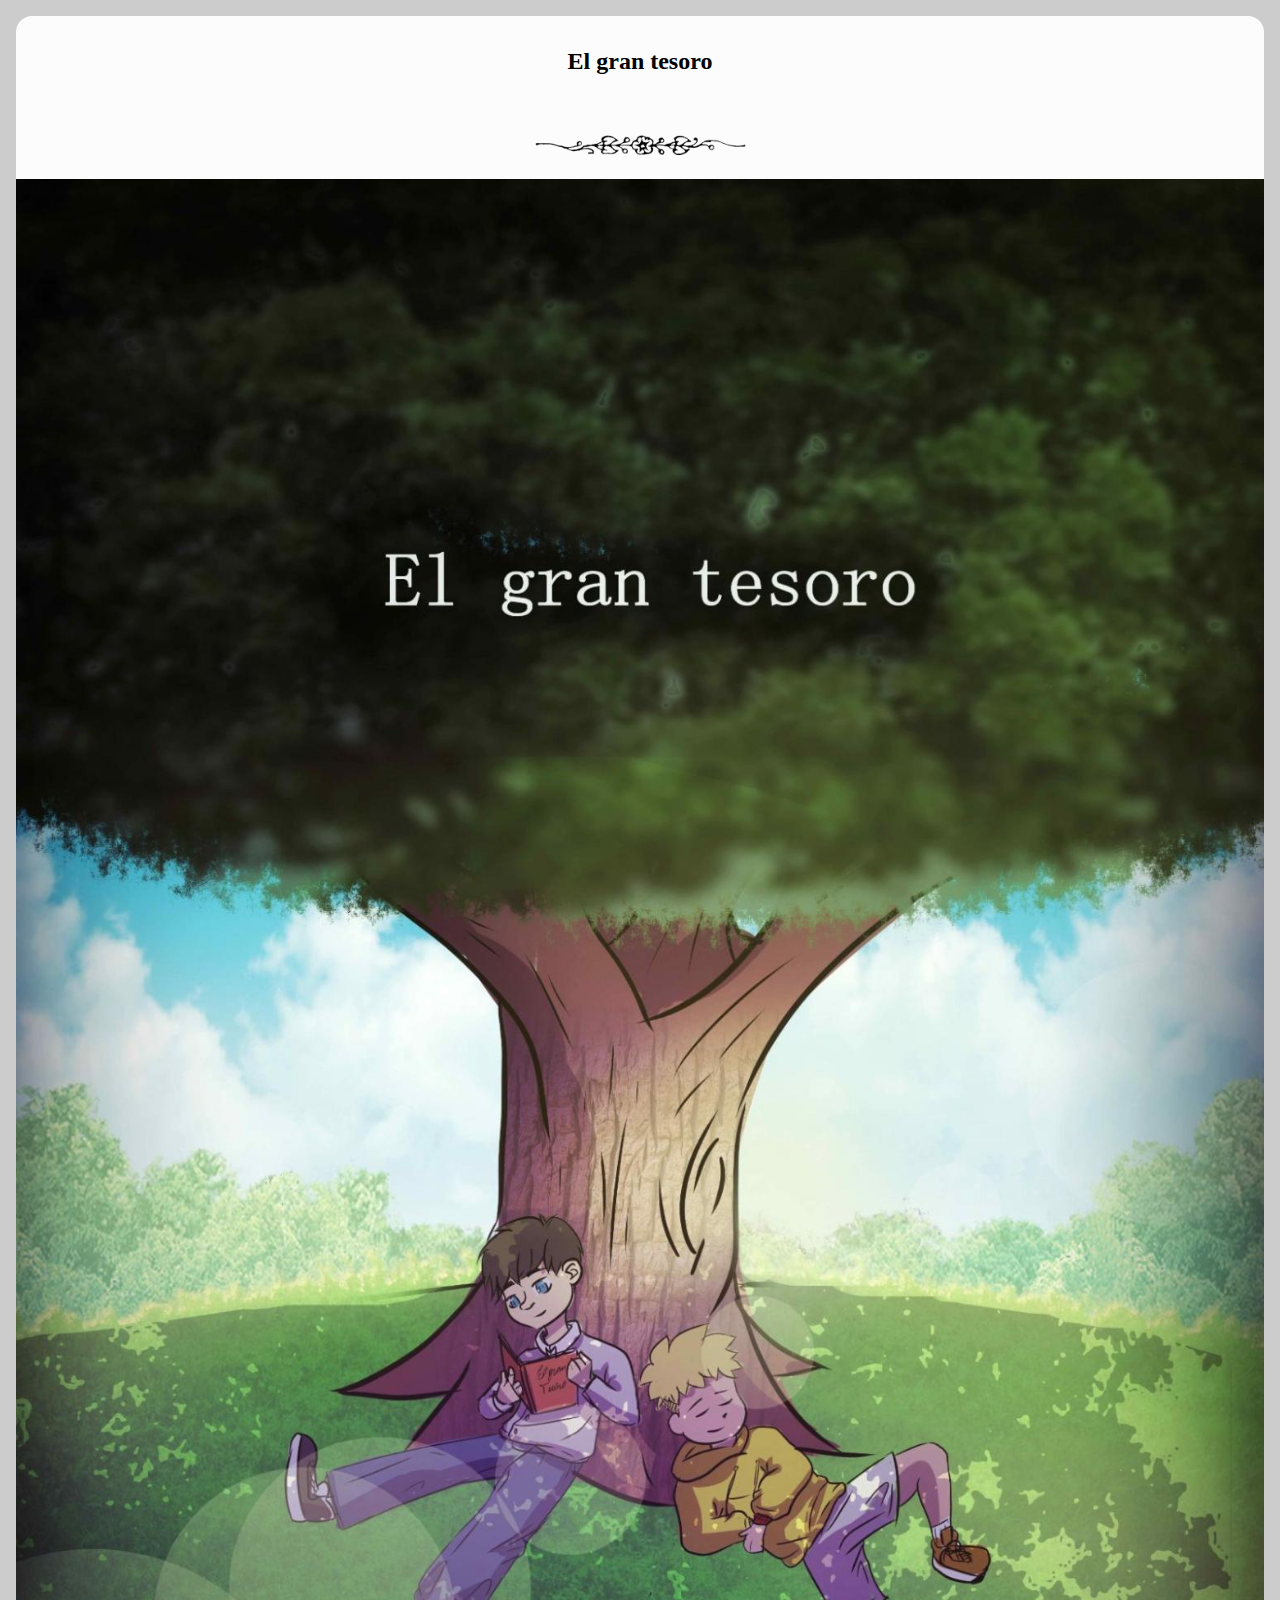
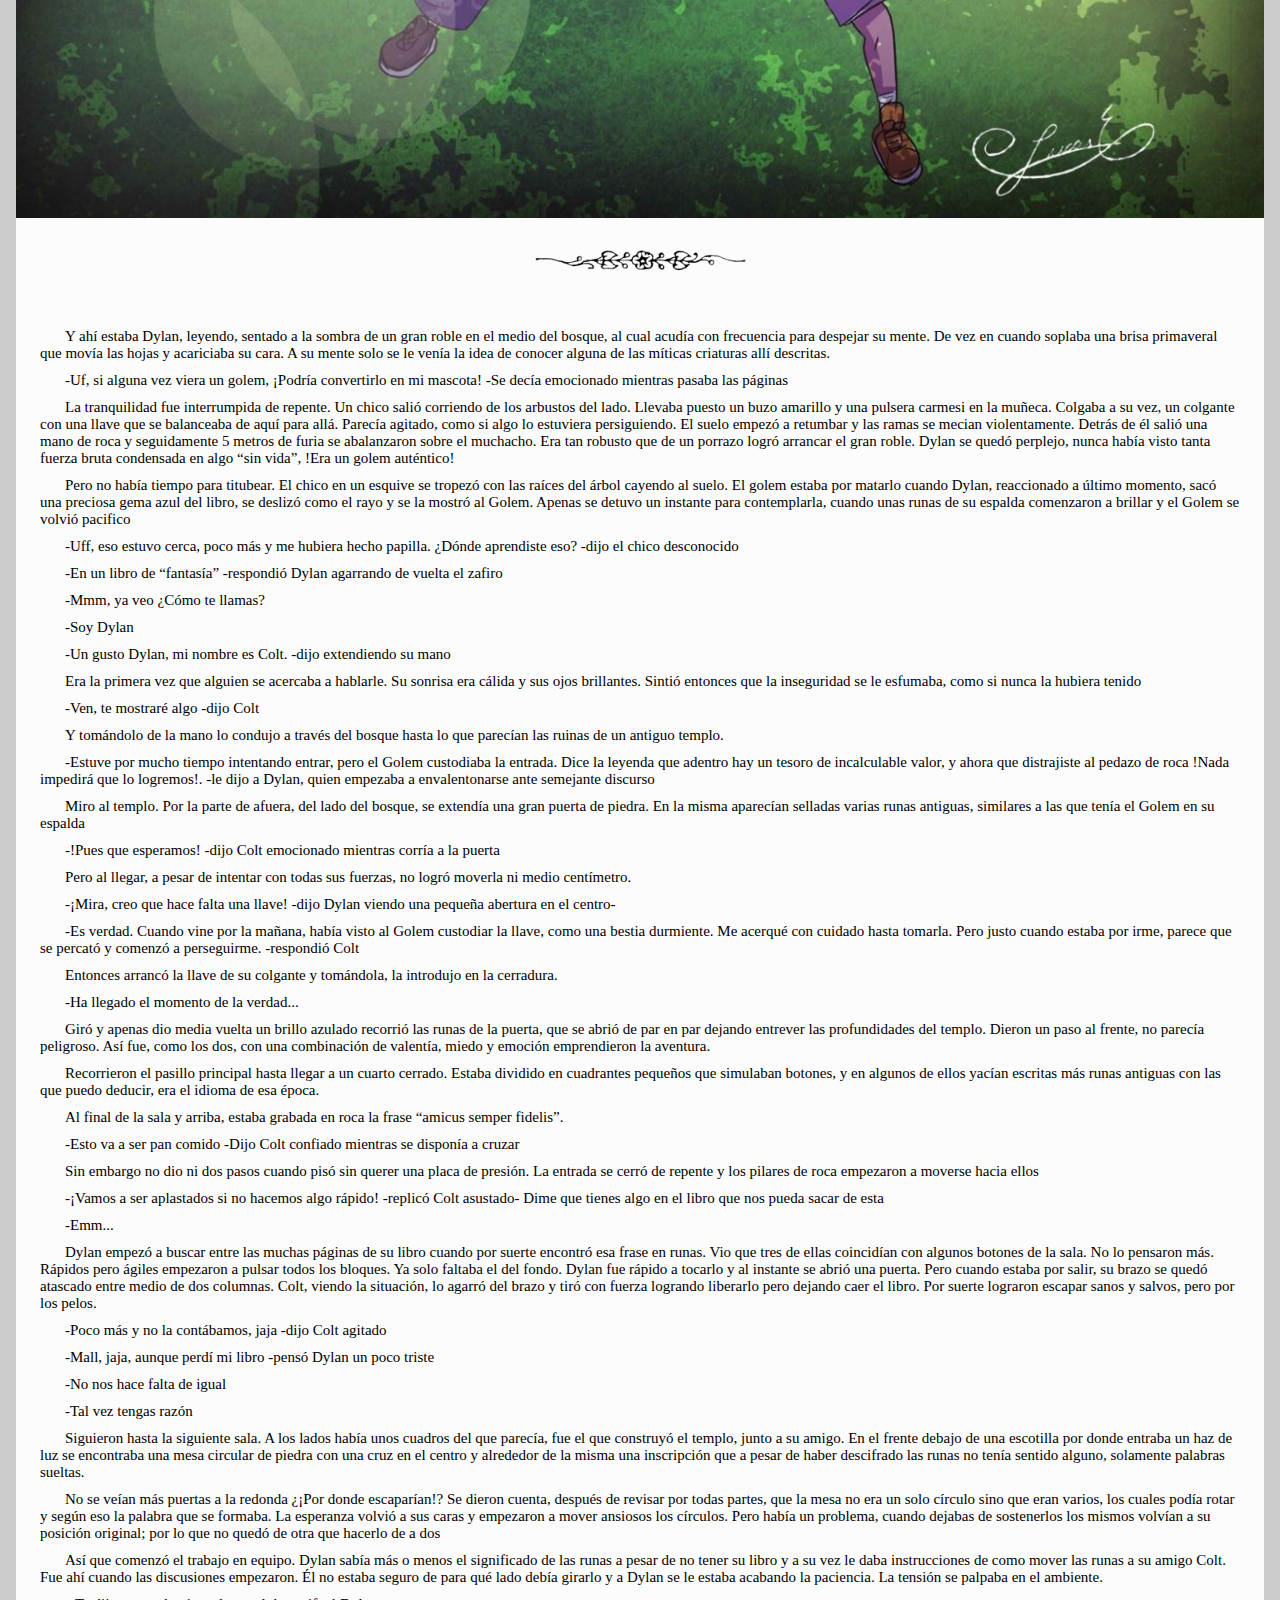
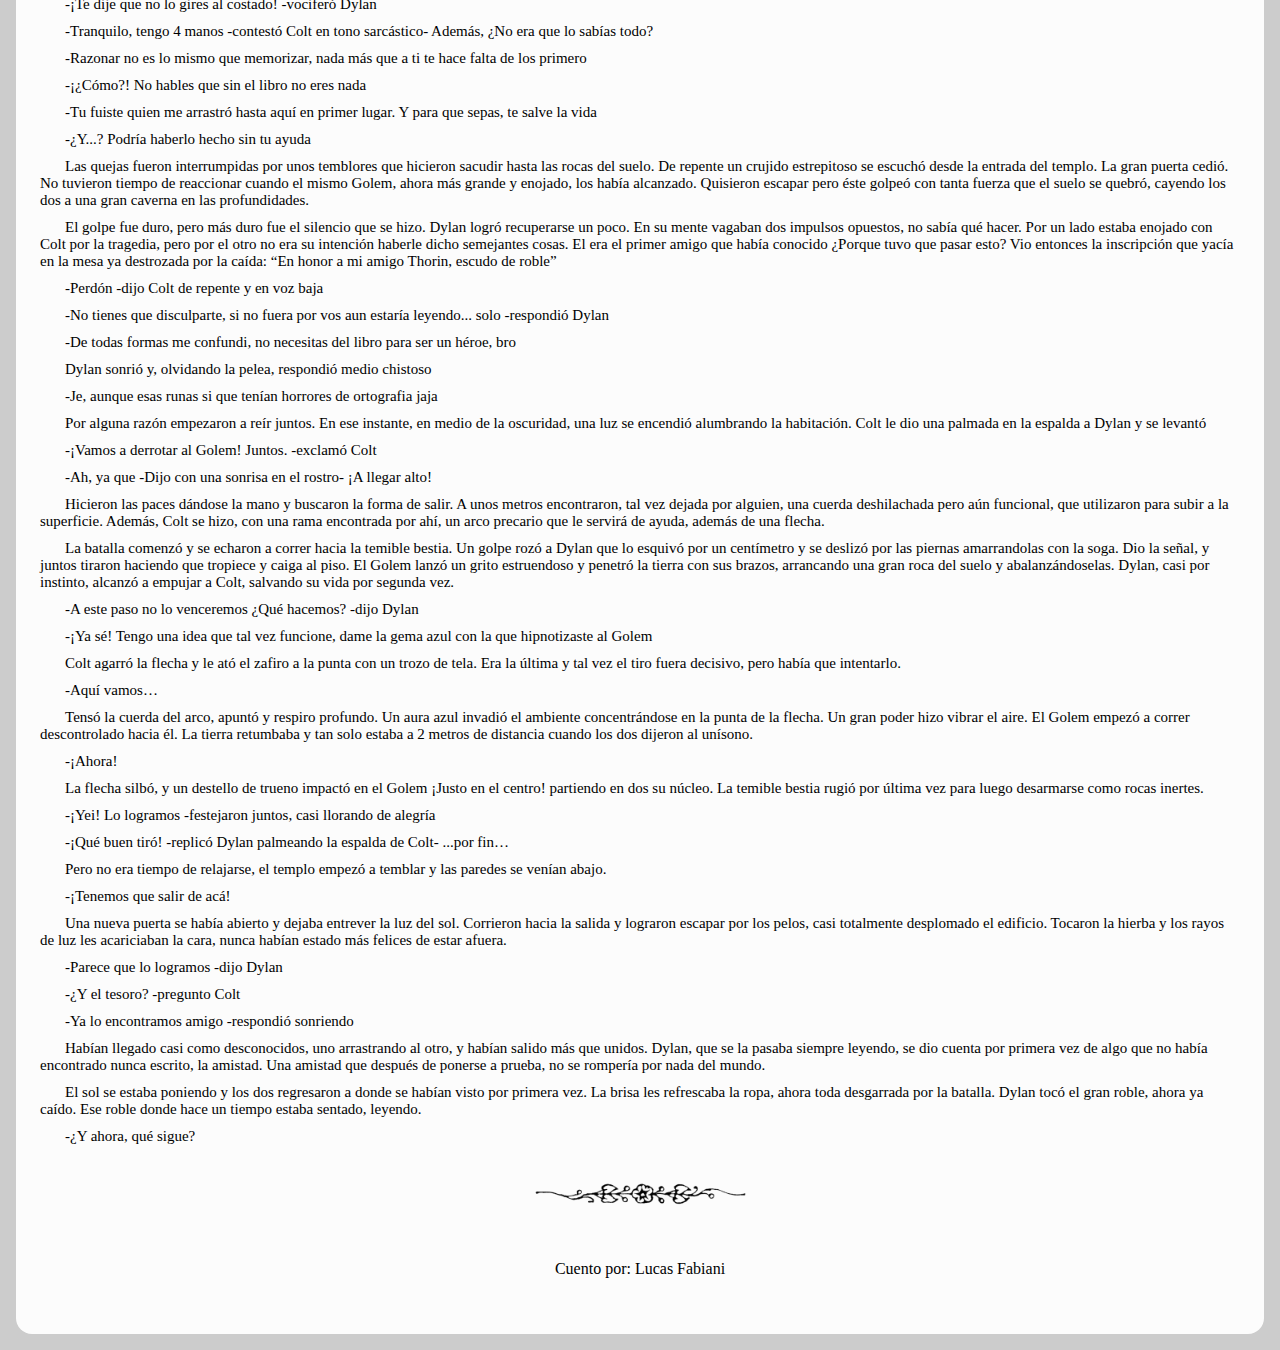
==== index.html @ 9b8455c0 "Add files via upload" ====
<!DOCTYPE html>
<html>
    <head>
        <meta charset="UTF-8">
        <meta name="viewport" content="width=device-width, initial-scale=1.0">
        <title>Mi cuento</title>
        <link rel="StyleSheet" href="styles.css" type="text/css" media="screen">

    </head>
    <body>
        <header>
            <h1 class="text__title">El gran tesoro</h1>
        </header>
        <main>
            <section>
                <figure class="decoration">
                    <img src="image1.png">
                </figure>
                <figure class="main-img">
                    <img src="image2.jpg">
                </figure>
                <figure class="decoration">
                    <img src="image1.png">
                </figure>
                <div id="content-box">
                    <p class="text-box"></p>
                    <figure class="decoration" id="final">
                        <img src="image1.png">
                    </figure>
                    <p id="author">Cuento por: Lucas Fabiani</p>
                </div>
                
            </section>
        </main>
    </body>
    <script src="loader.js"></script>
</html>
---- styles.css ----
* {
    padding: 0;
    margin: 0;
    box-sizing: border-box;
}

html {
    background-color: #ccc;
    padding: 1rem;
}

body {
    background-color: #fcfcfc;
    border-radius: 1rem;
    font-family: 'Times New Roman', Times, serif;
}

.text__title {
    padding-bottom: 2rem;
    padding-top: 2rem;
    text-align: center;
    font-size: 1.5rem;
}

.main-img img {
    width: 100%;
}

#content-box {
    padding: 1.5rem;
    display: flex;
    flex-direction: column;
}

.text-box{
    font-size: 15px;
    margin-bottom: 10px;
}

.text-box:first-letter {
	margin-left: 25px;
}

#author {
    padding: 2rem;
    text-align: center;
    order: 2;
}

.decoration{
    display: flex;
    align-items: center;
    align-content: center;
    justify-content: center;
}
.decoration img{
    width:  15rem;
    
}

#final {
    order: 1;
}
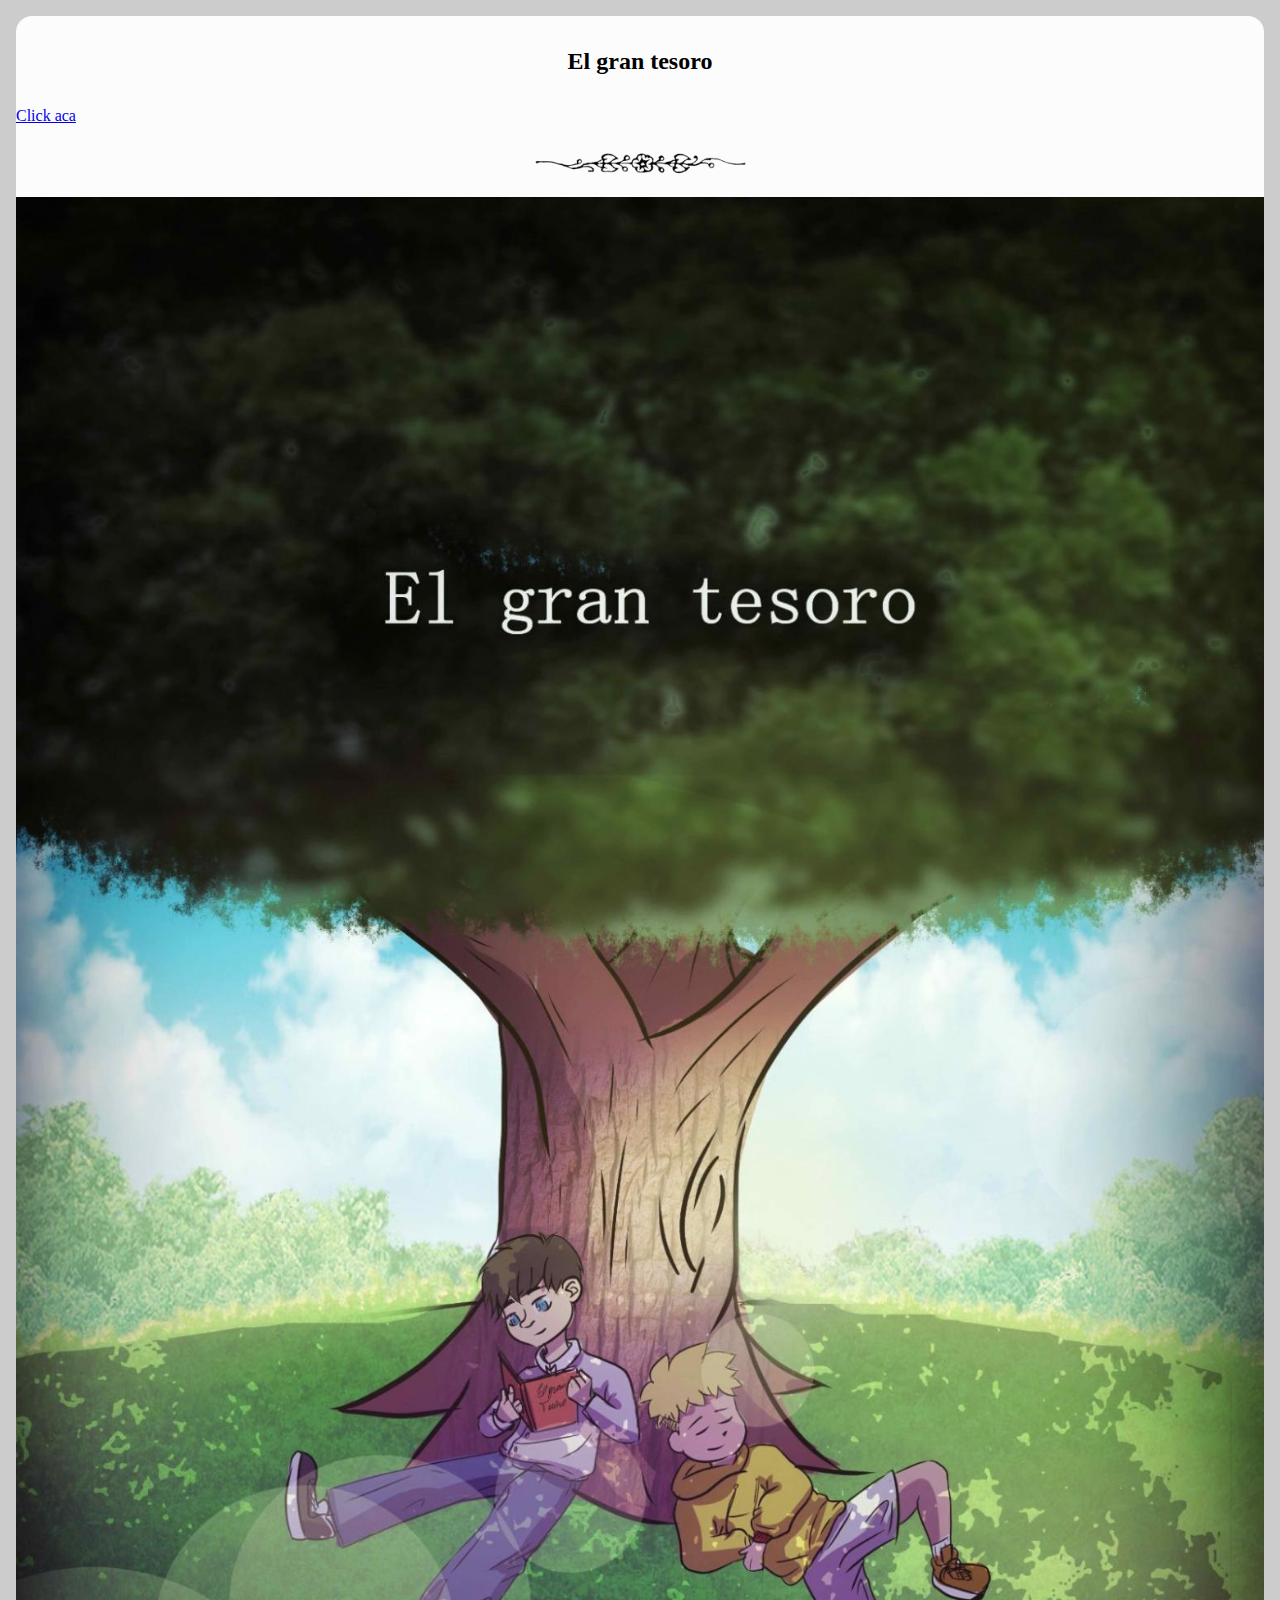
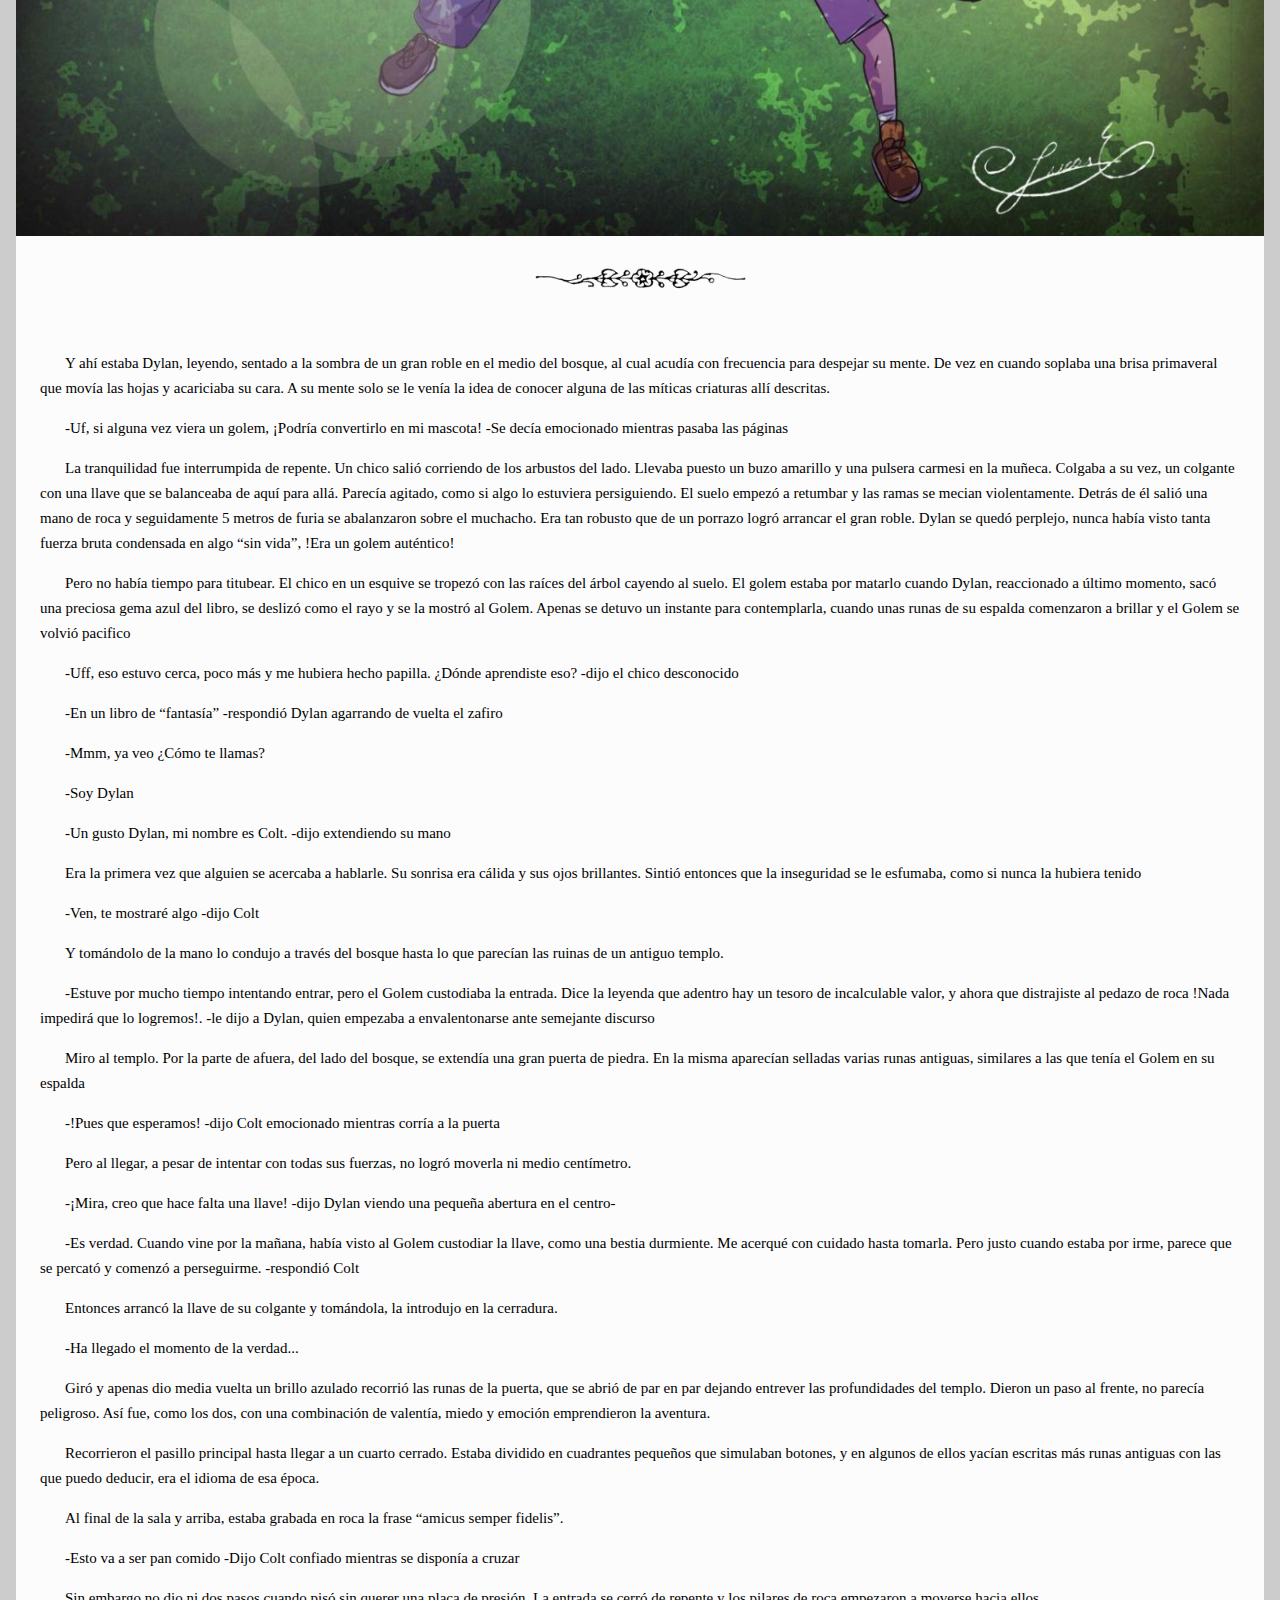
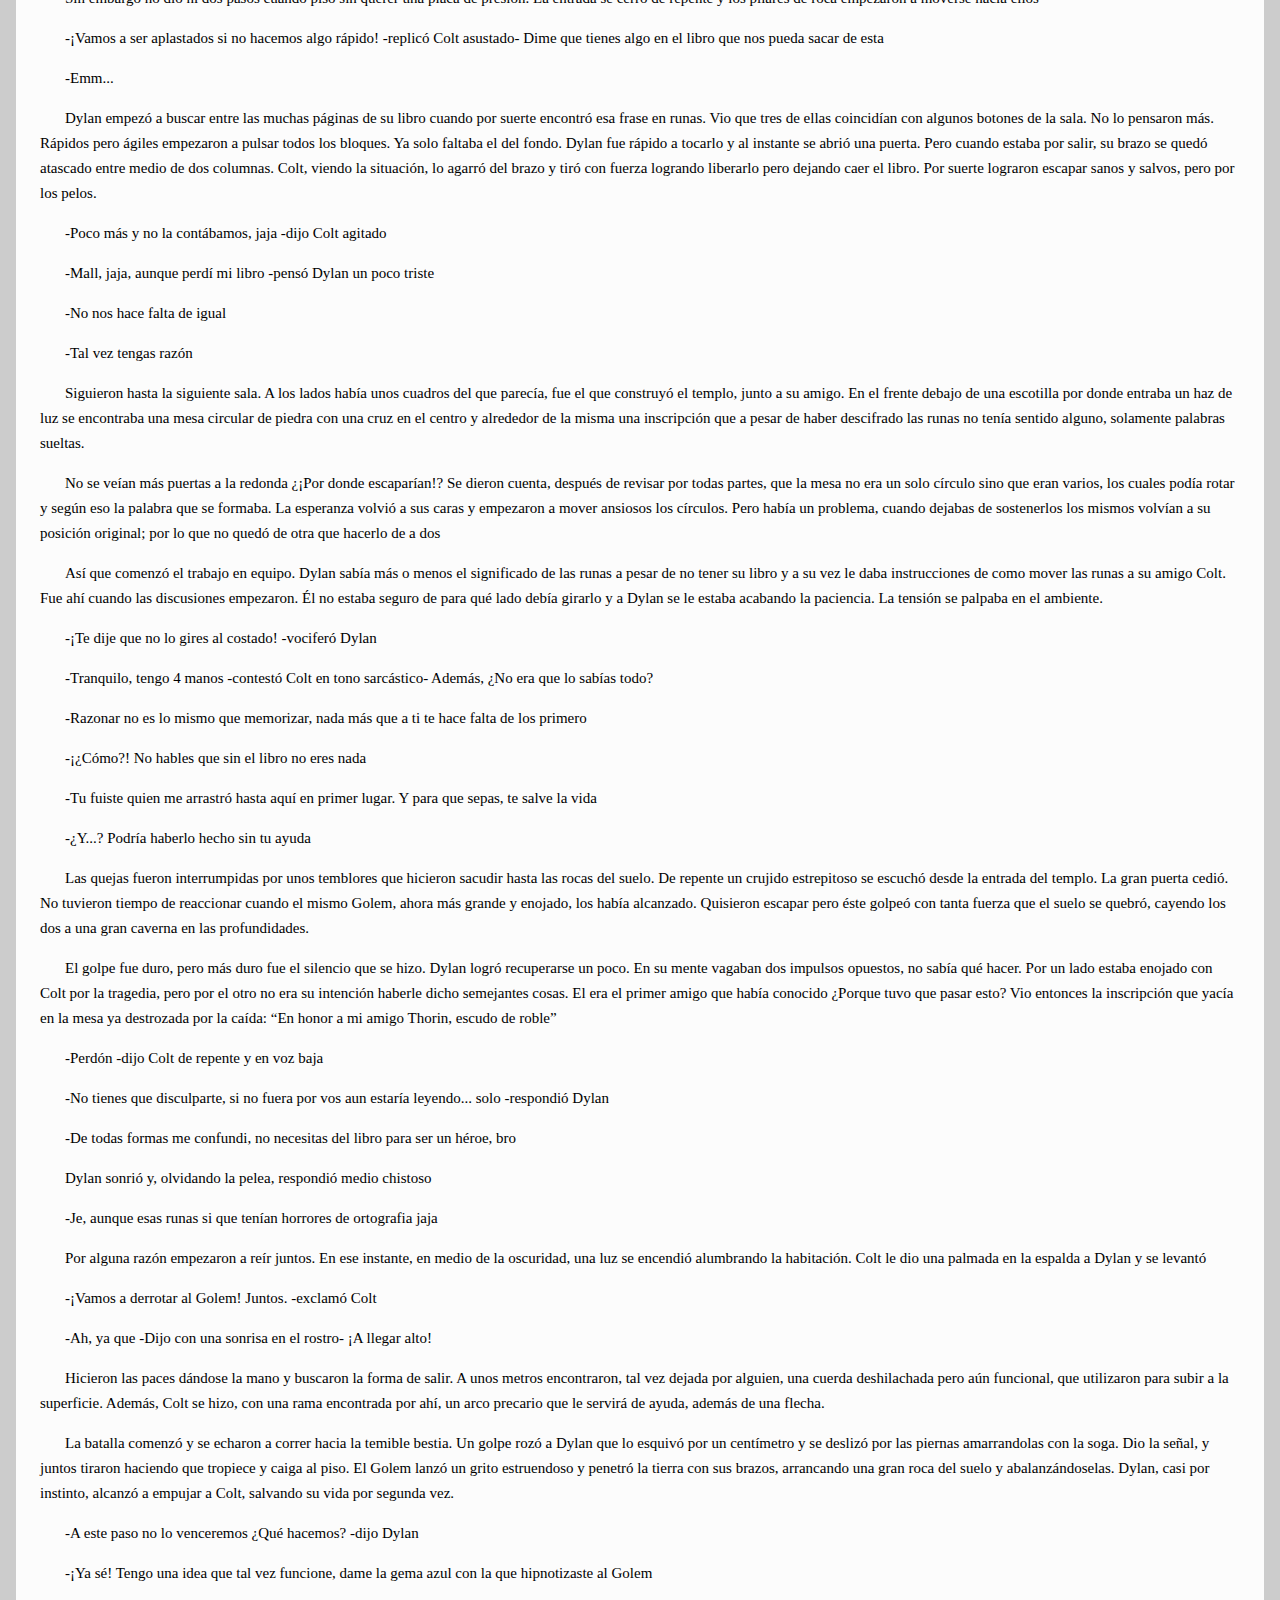
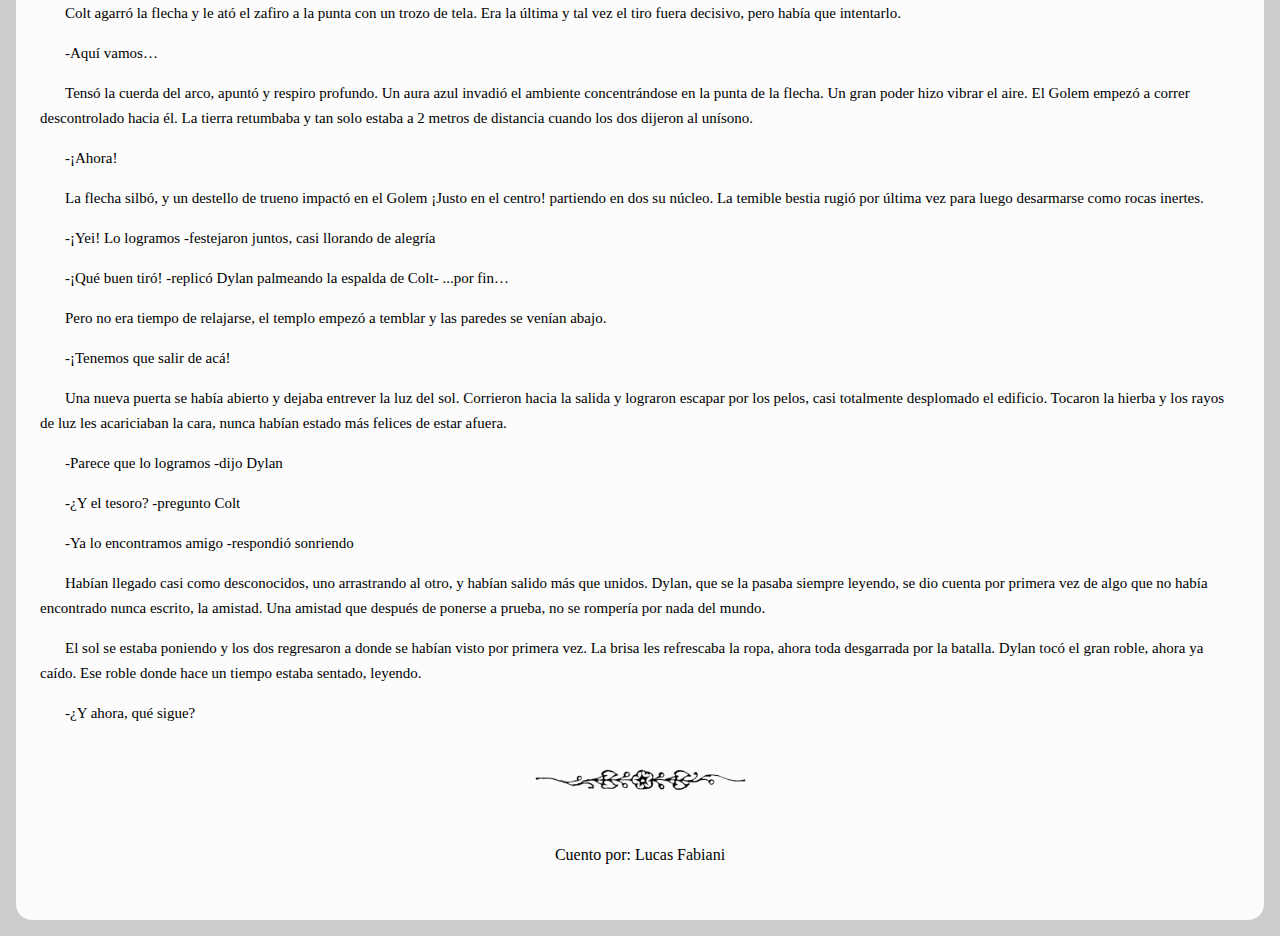
==== commit f9b7a0fa: "Update index.html" ====
--- a/index.html
+++ b/index.html
@@ -13,6 +13,7 @@
         </header>
         <main>
             <section>
+                <a href="subpages/doc.html">Click aca</a>
                 <figure class="decoration">
                     <img src="image1.png">
                 </figure>
@@ -34,4 +35,4 @@
         </main>
     </body>
     <script src="loader.js"></script>
-</html>+</html>
--- a/styles.css
+++ b/styles.css
@@ -35,7 +35,8 @@
 
 .text-box{
     font-size: 15px;
-    margin-bottom: 10px;
+    margin-bottom: 15px;
+    line-height : 25px;
 }
 
 .text-box:first-letter {
@@ -61,4 +62,4 @@
 
 #final {
     order: 1;
-}+}
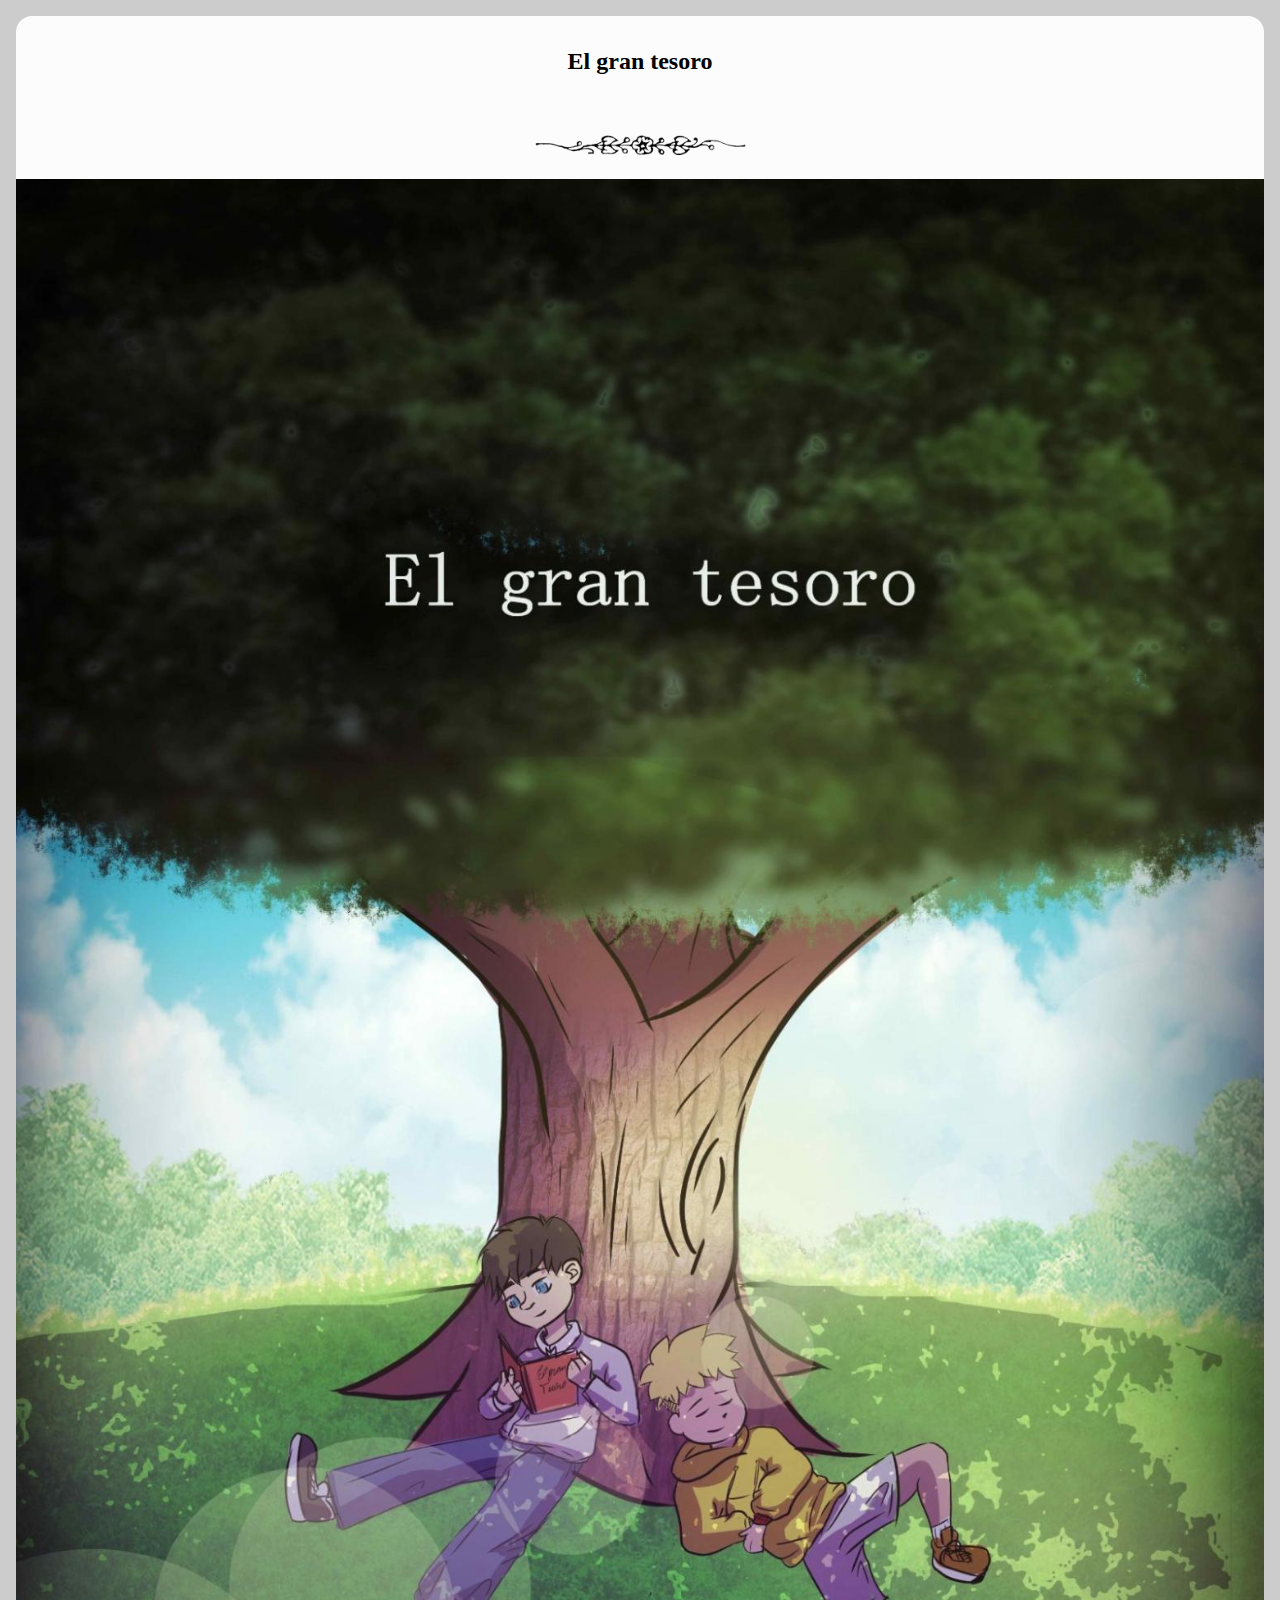
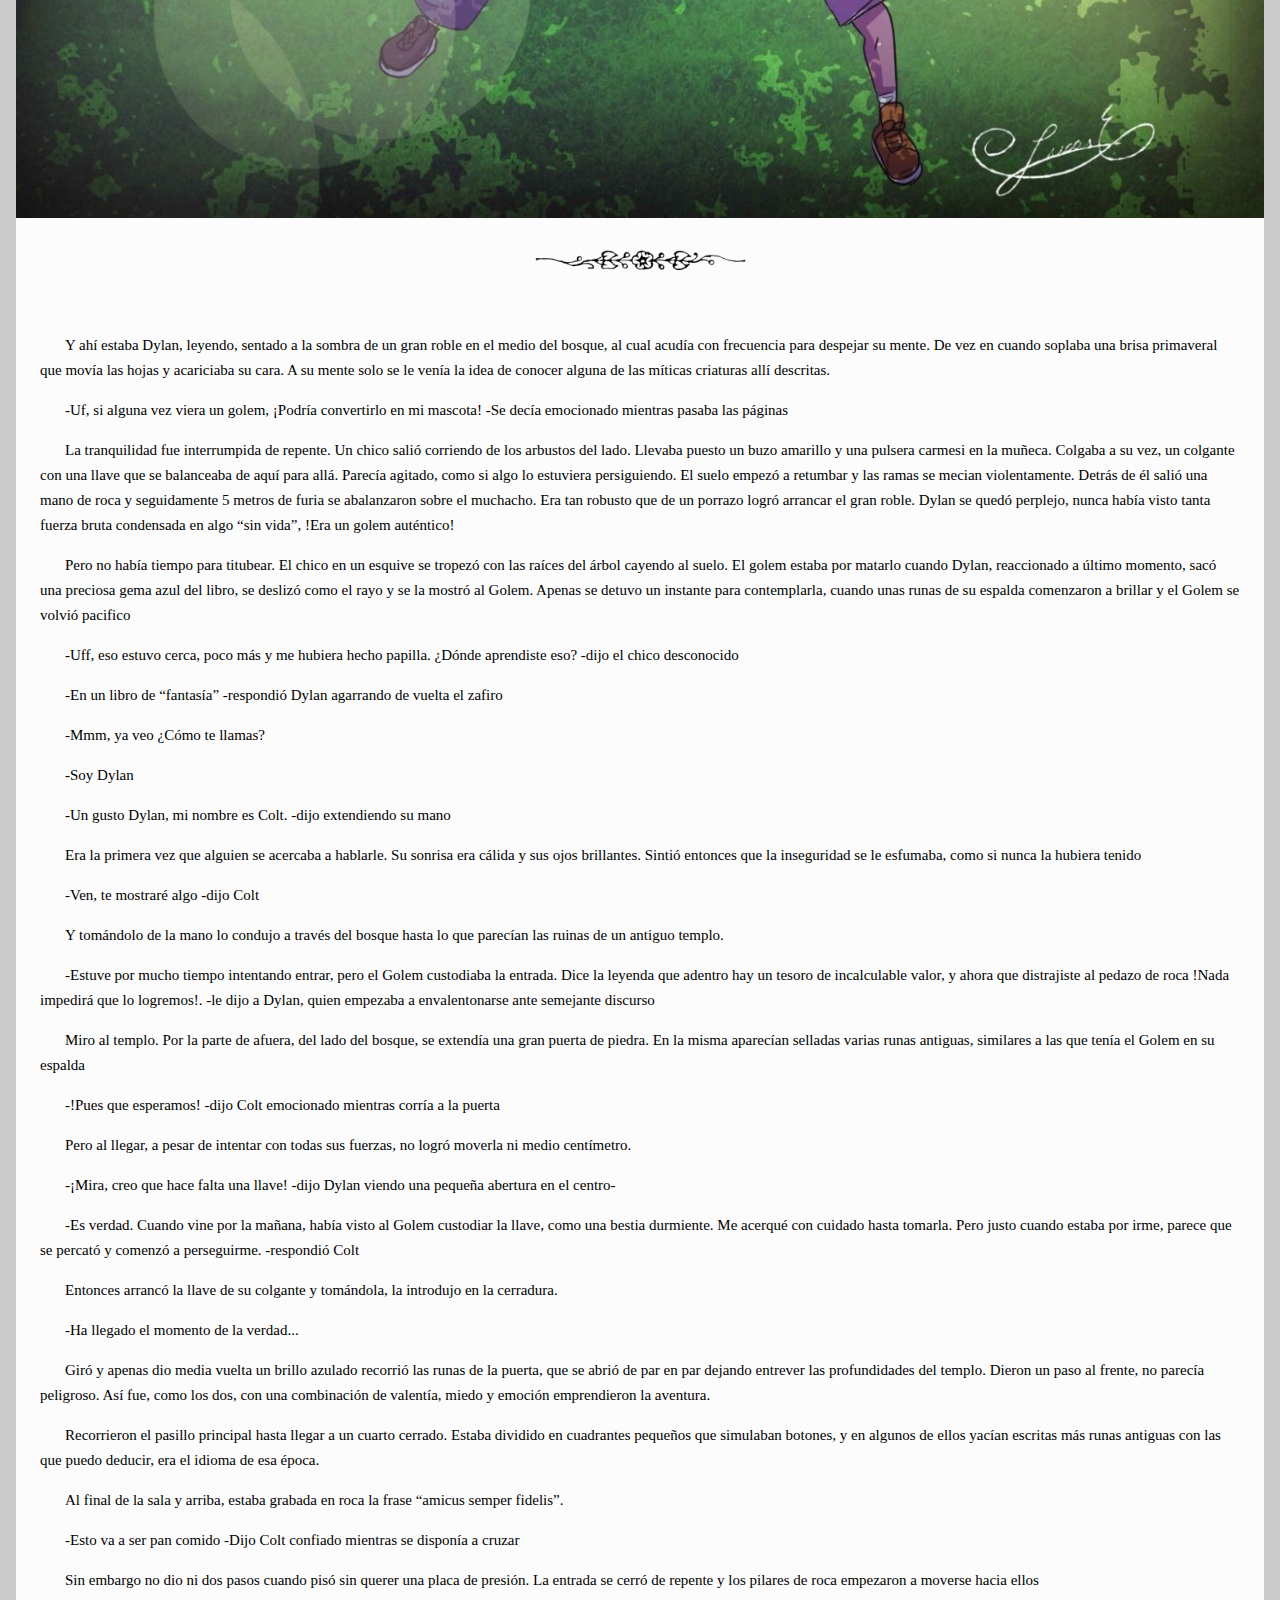
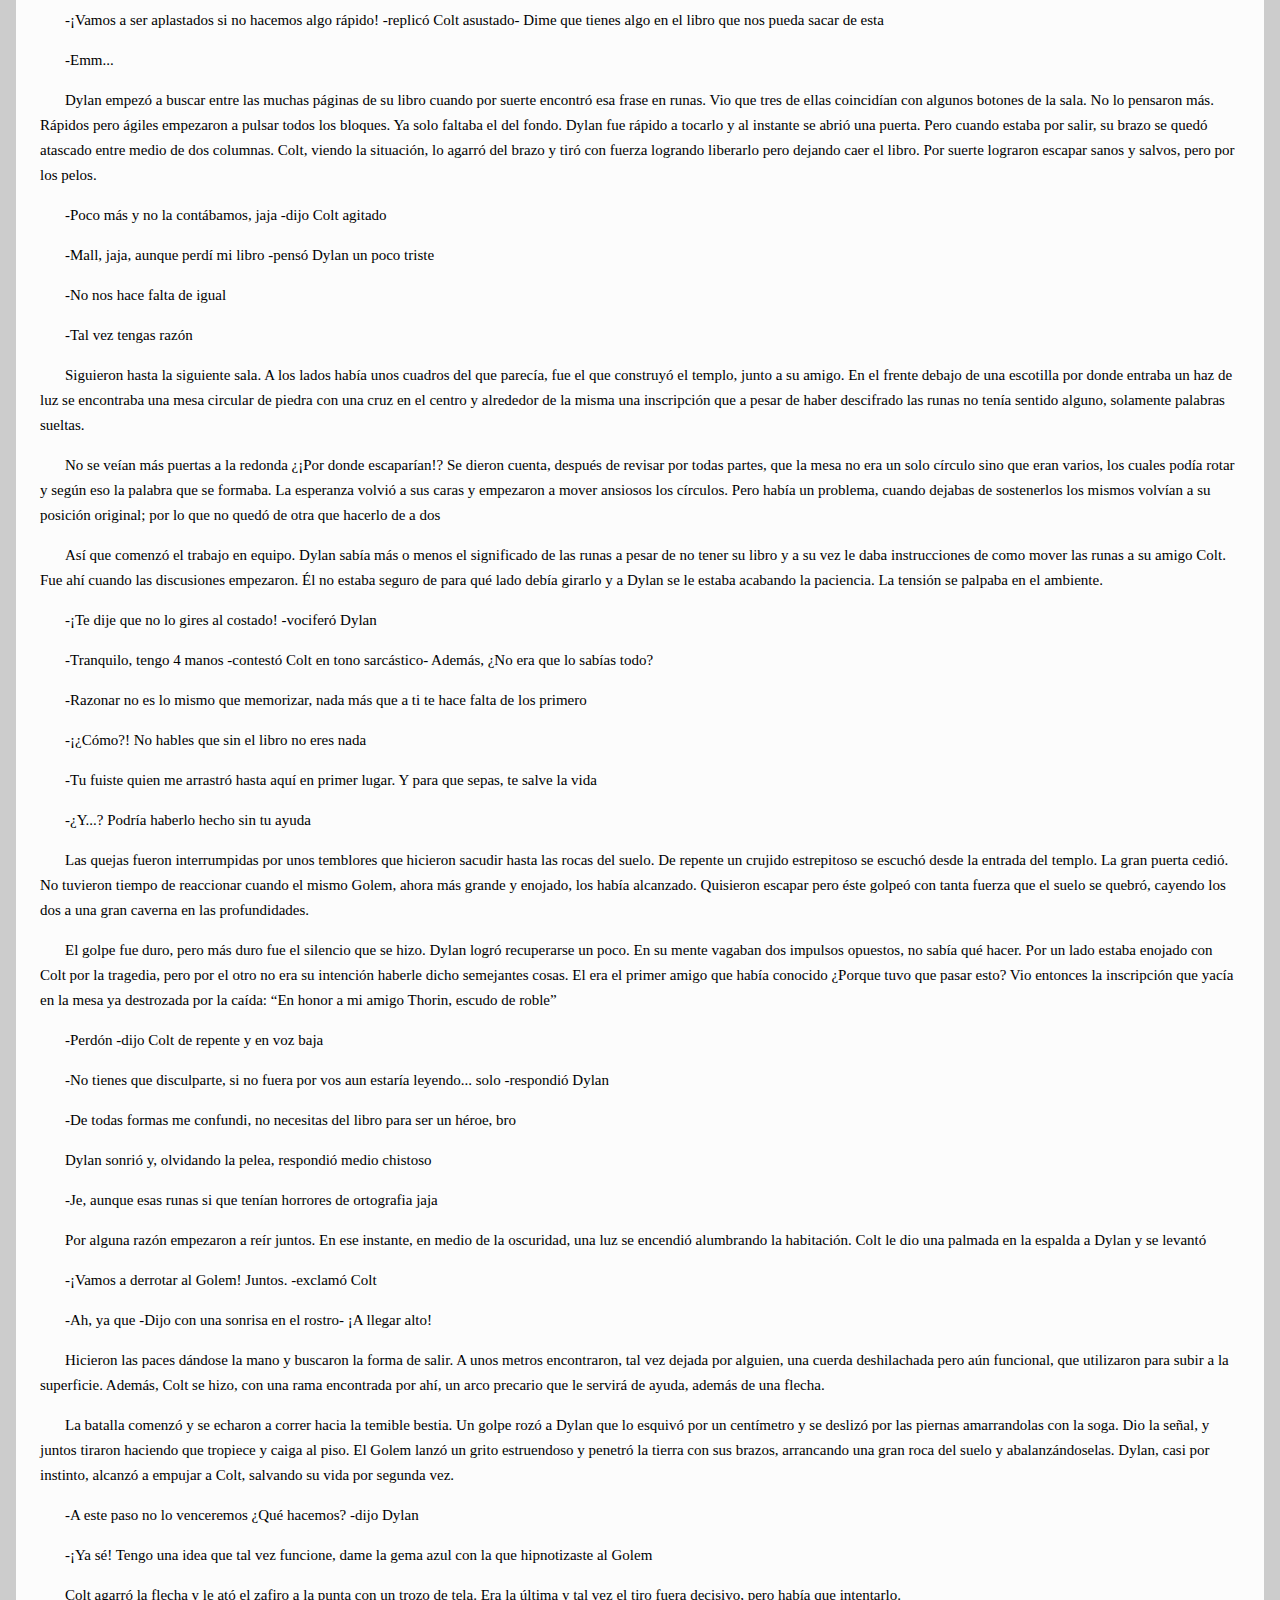
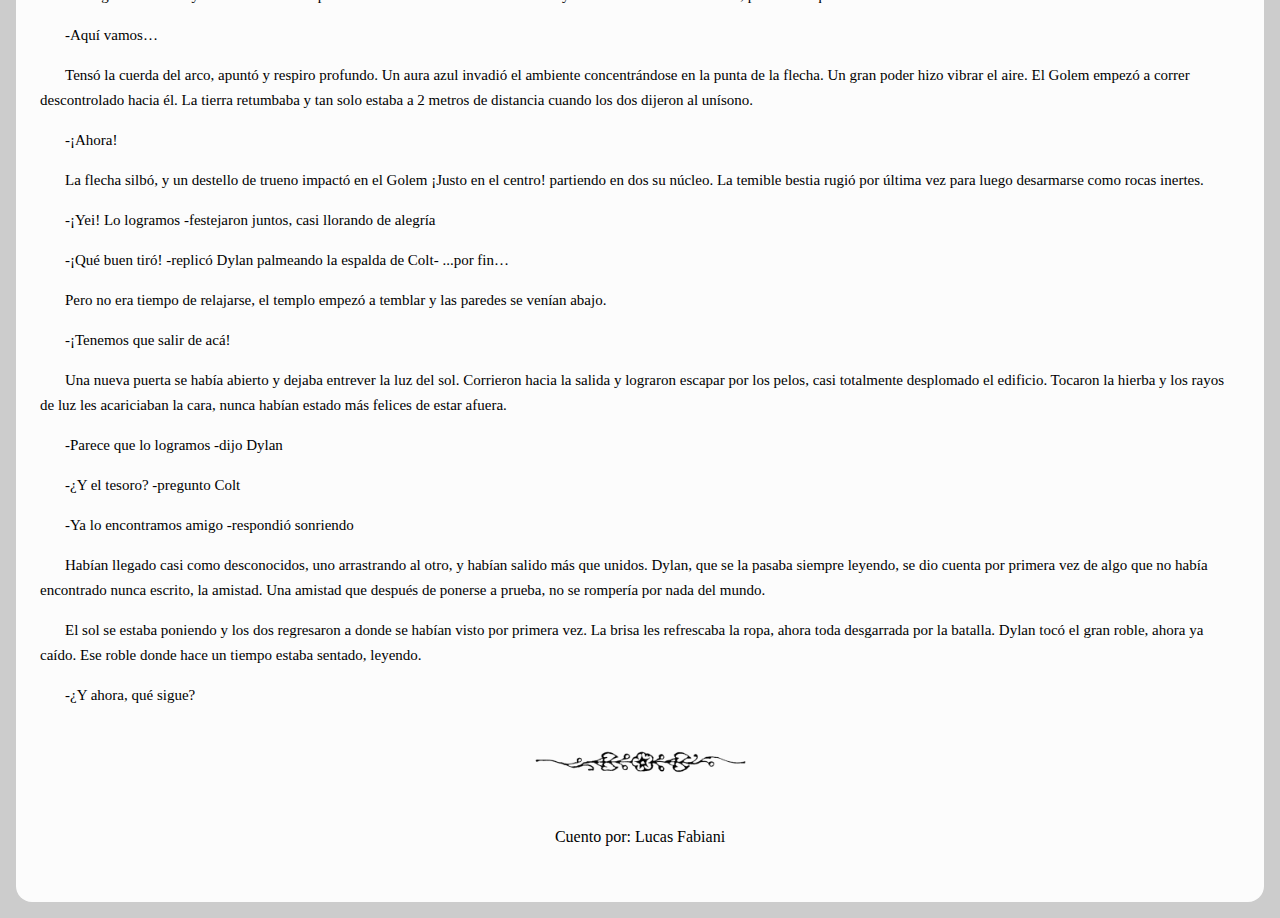
==== commit 5d8bb0cd: "Update index.html" ====
--- a/index.html
+++ b/index.html
@@ -13,7 +13,6 @@
         </header>
         <main>
             <section>
-                <a href="subpages/doc.html">Click aca</a>
                 <figure class="decoration">
                     <img src="image1.png">
                 </figure>
